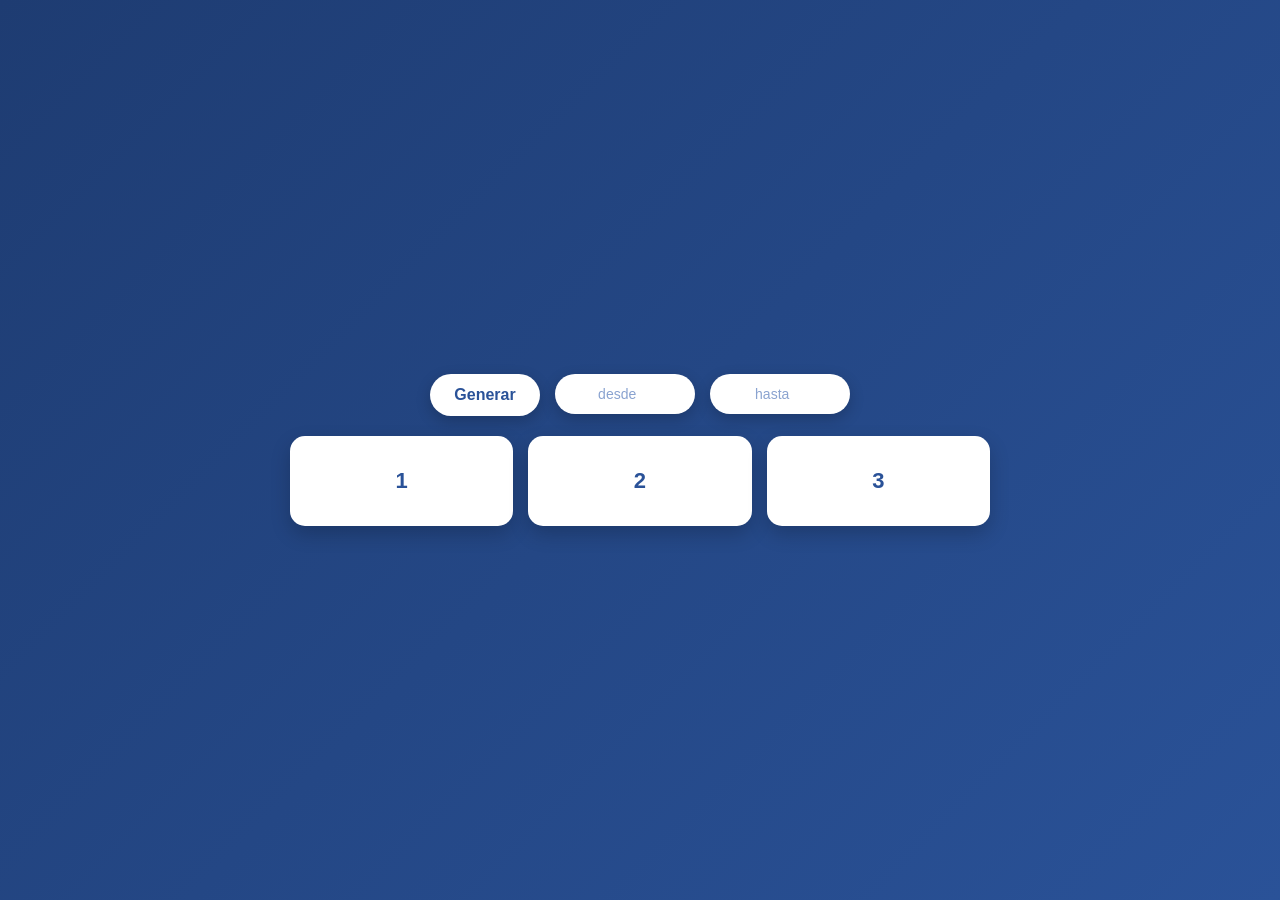
==== tarjetas.html @ 44a46c5a "Archivos con desde y hasta en los imputs" ====
<!doctype html>
<html lang="es">
  <head>
    <meta charset="UTF-8" />
    <meta name="viewport" content="width=device-width, initial-scale=1.0" />
    <title>Tarjetas</title>
    <link rel="stylesheet" href="tarjetas.css" />
    <script src="tarjetas.js" defer></script>
  </head>
  <body>
    <div class="top">
      <div class="inputs">
           <div>
          <button class="btn" onclick="crearTarjetas()">Generar</button>
        </div>
              
        <div>
          <input type="number" id="txtDesde" placeholder="desde"/>
        </div>
        <div>
          <input type="number" id="txtHasta" placeholder="hasta"/>
        </div>
      </div>

    </div>

    <div class="contenedor" id="divTarjetas">
      <div class="item">1</div>
      <div class="item">2</div>
      <div class="item">3</div>
    </div>
  </body>
</html>
---- tarjetas.css ----
* {
  box-sizing: border-box;
}

body {
  margin: 0;
  font-family: Arial, sans-serif;
  background: linear-gradient(135deg, #1e3c72, #2a5298);
  min-height: 100vh;
  display: flex;
  flex-direction: column;
  justify-content: center;
  align-items: center;
  gap: 20px;
  padding: 20px;
}

/* CONTENEDOR SUPERIOR */
.top {
  display: flex;
  align-items: center;
  justify-content: center;
  flex-wrap: wrap;
  gap: 15px;
  width: 100%;
}

/* BOTÓN */
.btn {
  background: white;
  color: #2a5298;
  border: none;
  padding: 12px 24px;
  font-size: 16px;
  font-weight: bold;
  border-radius: 25px;
  cursor: pointer;
  box-shadow: 0 5px 15px rgba(0, 0, 0, 0.2);
  transition: all 0.2s ease;
}

.btn:hover {
  background: #2a5298;
  color: white;
  transform: scale(1.05);
  box-shadow: 0 8px 20px rgba(0, 0, 0, 0.3);
}

/* CONTENEDOR DE TARJETAS */
.contenedor {
  display: grid;
  grid-template-columns: repeat(auto-fit, minmax(90px, 1fr));
  gap: 15px;
  width: 100%;
  max-width: 700px;
}

/* TARJETAS */
.item {
  background: white;
  color: #2a5298;
  font-size: 22px;
  font-weight: bold;
  border-radius: 15px;
  display: flex;
  justify-content: center;
  align-items: center;
  min-height: 90px;
  box-shadow: 0 8px 20px rgba(0, 0, 0, 0.2);
  transition: transform 0.2s, box-shadow 0.2s;
}

.item:hover {
  background:#c45800;
  transform: scale(1.05);
  box-shadow: 0 12px 25px rgba(0, 0, 0, 0.3);
}

/* CONTENEDOR DE INPUTS */
.inputs {
display: flex;
gap: 15px;
justify-content: center;
flex-wrap: wrap;
}
/* INPUT BASE */
.inputs input {
width: 140px;
padding: 12px 15px;
border-radius: 25px;

border: none;
outline: none;
font-size: 14px;
text-align: center;
font-weight: bold;
color: #2a5298;
background: white;
box-shadow: 0 5px 15px rgba(0,0,0,0.2);
transition: all 0.25s ease;
}
/* PLACEHOLDER */
.inputs input::placeholder {
color: #8aa3d0;
font-weight: normal;
}
/* HOVER */
.inputs input:hover {
transform: scale(1.05);
box-shadow: 0 8px 20px rgba(0,0,0,0.3);
}
/* FOCUS (cuando escribes) */
.inputs input:focus {
box-shadow: 0 0 0 3px rgba(42,82,152,0.3),
0 8px 20px rgba(0,0,0,0.3);
transform: scale(1.05);
}
/* TABLET */
@media (max-width: 768px) {
  .contenedor {
    grid-template-columns: repeat(auto-fit, minmax(80px, 1fr));
    gap: 12px;
  }

  .item {
    font-size: 20px;
    min-height: 80px;
  }

  .btn {
    width: 100%;
    max-width: 250px;
  }
}




/* CELULAR */
@media (max-width: 480px) {
  body {
    padding: 15px;
    gap: 15px;
  }

  .contenedor {
    grid-template-columns: repeat(2, 1fr);
    gap: 10px;
  }

  .item {
    font-size: 18px;
    min-height: 70px;
    border-radius: 12px;
  }

  .btn {
    width: 100%;
    font-size: 15px;
    padding: 10px 20px;
  }
  /* CELULAR: una tarjeta por fila */
@media (max-width: 480px) {
  .contenedor {
    grid-template-columns: 1fr;
  }
}
}
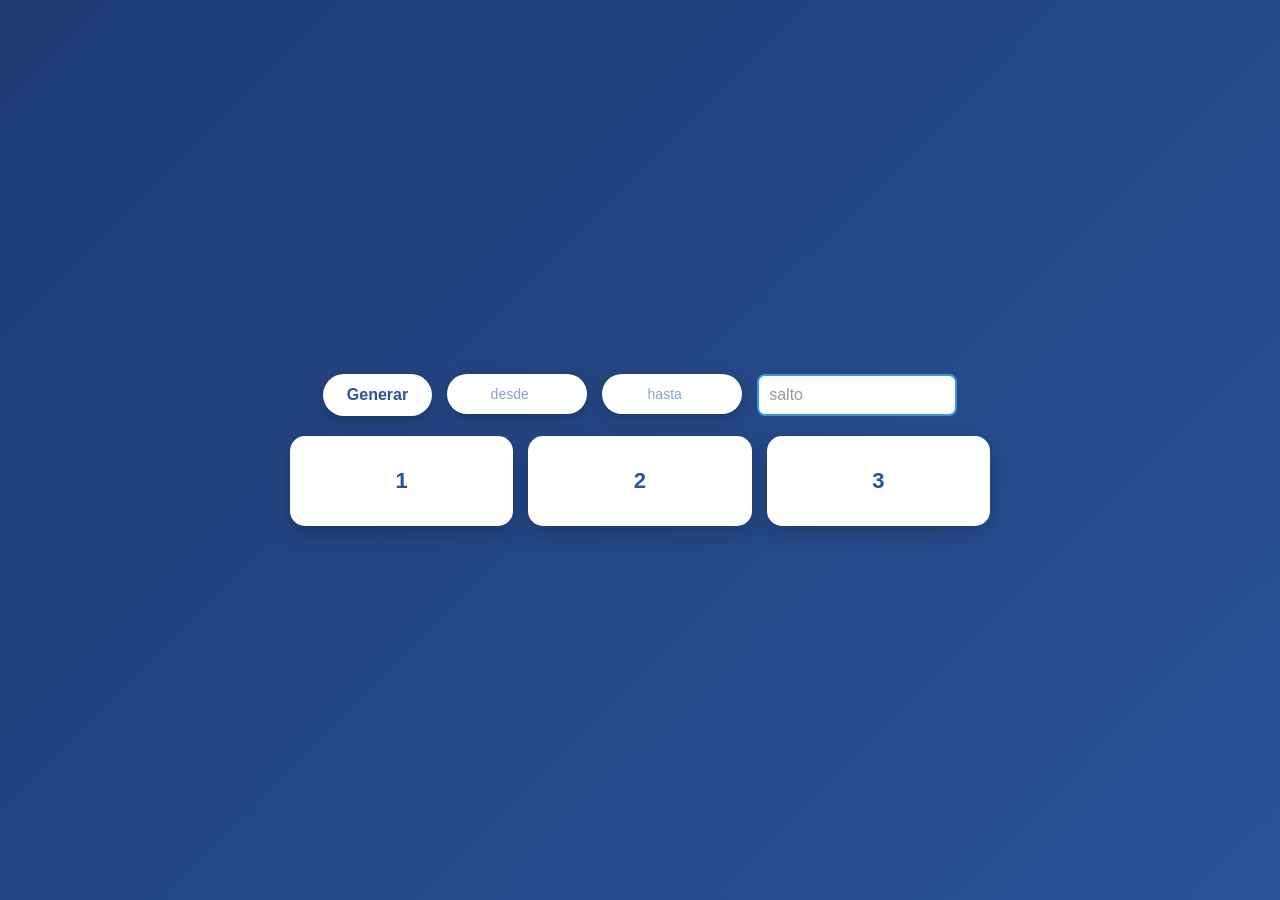
==== commit d806f002: "genera un salto en tarjetas ingreso de un input salto" ====
--- a/tarjetas.html
+++ b/tarjetas.html
@@ -21,6 +21,10 @@
           <input type="number" id="txtHasta" placeholder="hasta"/>
         </div>
       </div>
+              <div>
+          <input type="text" id="txtsalto" placeholder="salto"/>
+        </div>
+      </div>
 
     </div>
 
--- a/tarjetas.css
+++ b/tarjetas.css
@@ -115,6 +115,27 @@
 0 8px 20px rgba(0,0,0,0.3);
 transform: scale(1.05);
 }
+
+#txtsalto {
+  width: 200px;
+  padding: 10px;
+  border: 2px solid #3498db;
+  border-radius: 8px;
+  font-size: 16px;
+  outline: none;
+  transition: 0.3s;
+}
+
+#txtsalto:focus {
+  border-color: #2ecc71;
+  box-shadow: 0 0 8px rgba(46, 204, 113, 0.5);
+}
+
+#txtsalto::placeholder {
+  color: #999;
+}
+
+
 /* TABLET */
 @media (max-width: 768px) {
   .contenedor {
